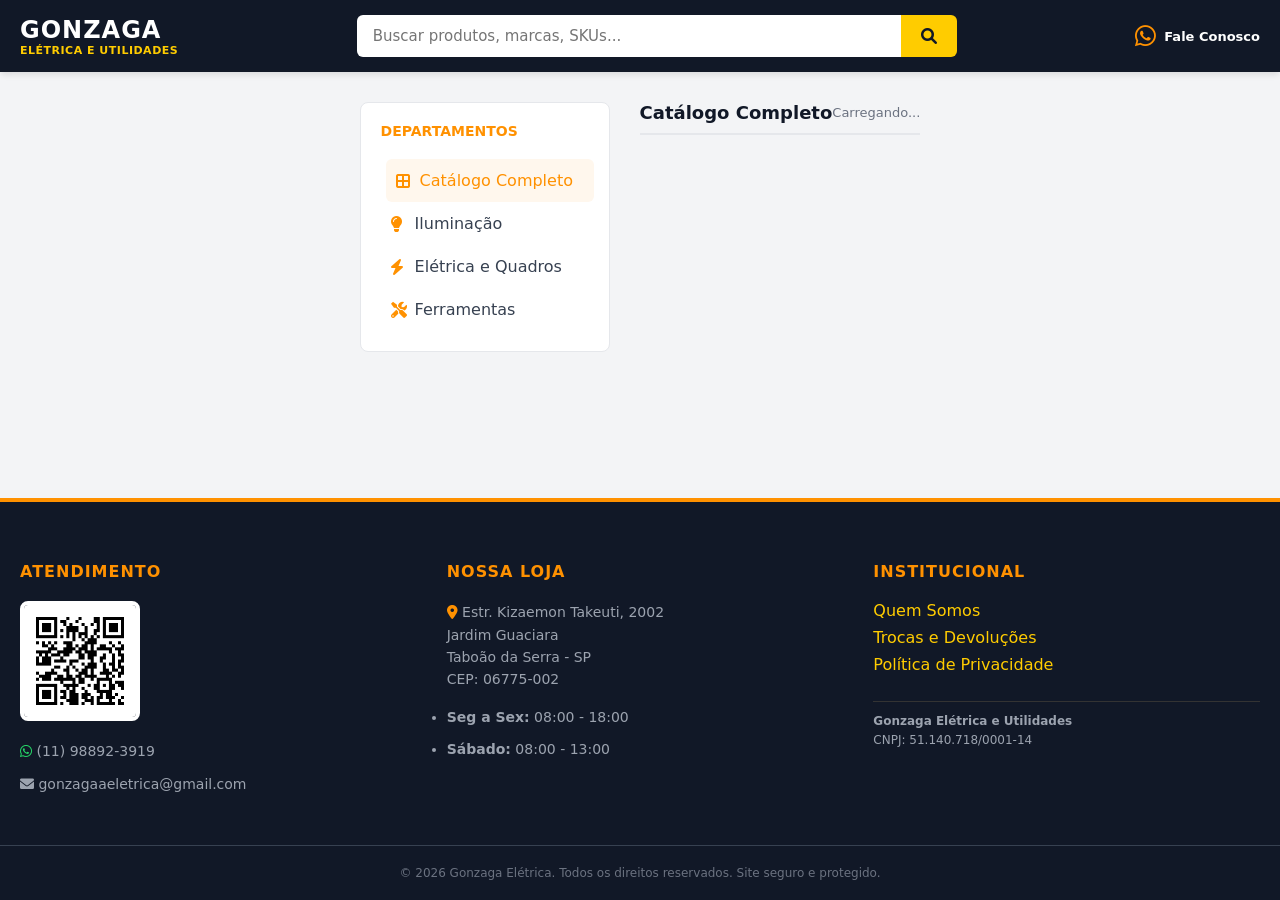
==== index.html @ 6174c6c3 "Publica site Gonzaga Eletrica e Utilidades" ====
<!DOCTYPE html>
<html lang="pt-br">
<head>
    <meta charset="UTF-8">
    <meta name="viewport" content="width=device-width, initial-scale=1.0">
    <title>Gonzaga Elétrica e Utilidades | Materiais Elétricos em Taboão da Serra</title>
    <meta name="description" content="Especialistas em materiais elétricos, iluminação e utilidades em Taboão da Serra. Qualidade, preço justo e atendimento profissional. Solicite orçamento!">
    
    <link rel="apple-touch-icon" sizes="180x180" href="apple-touch-icon.png">
    <link rel="icon" type="image/png" sizes="32x32" href="favicon-32x32.png">
    <link rel="icon" type="image/png" sizes="16x16" href="favicon-16x16.png">
    <link rel="manifest" href="site.webmanifest">

    <script type="application/ld+json">
    {
      "@context": "https://schema.org",
      "@type": "HardwareStore",
      "name": "Gonzaga Elétrica",
      "image": "android-chrome-512x512.png",
      "telephone": "+5511988923919",
      "email": "gonzagaaeletrica@gmail.com",
      "address": {
        "@type": "PostalAddress",
        "streetAddress": "Estr. Kizaemon Takeuti, 2002",
        "addressLocality": "Taboão da Serra",
        "addressRegion": "SP",
        "postalCode": "06775-002",
        "addressCountry": "BR"
      }
    }
    </script>

    <link rel="stylesheet" href="https://cdnjs.cloudflare.com/ajax/libs/font-awesome/6.0.0/css/all.min.css">
    <link rel="stylesheet" href="style.css">
</head>
<body>
    <header class="main-header">
        <div class="container header-flex">
            <a href="index.html" class="logo" aria-label="Ir para a página inicial">
                <h1>GONZAGA</h1>
                <span>ELÉTRICA E UTILIDADES</span>
            </a>
            <div class="search-container">
                <input type="text" id="main-search" placeholder="Buscar produtos, marcas, SKUs..." aria-label="Buscar produtos">
                <button type="submit" aria-label="Pesquisar"><i class="fa-solid fa-magnifying-glass"></i></button>
            </div>
            <a href="contato.html" style="color:white; text-decoration:none; display:flex; align-items:center; gap:8px;">
                <i class="fa-brands fa-whatsapp" style="color: #ff9100; font-size: 24px;"></i>
                <span style="font-size: 13px; font-weight: 600;">Fale Conosco</span>
            </a>
        </div>
    </header>

    <main class="main-content container">
        <aside class="sidebar">
            <h3 style="margin-bottom: 20px; font-size: 14px; text-transform: uppercase; color: #ff9100;">Departamentos</h3>
            <nav class="category-menu">
                <ul>
                    <li class="category-item active" data-category="todos"><a href="#"><i class="fa-solid fa-border-all"></i> Catálogo Completo</a></li>
                    <li class="category-item" data-category="iluminacao"><a href="#"><i class="fa-solid fa-lightbulb"></i> Iluminação</a></li>
                    <li class="category-item" data-category="eletrica"><a href="#"><i class="fa-solid fa-bolt"></i> Elétrica e Quadros</a></li>
                    <li class="category-item" data-category="ferramentas"><a href="#"><i class="fa-solid fa-screwdriver-wrench"></i> Ferramentas</a></li>
                </ul>
            </nav>
        </aside>

        <section style="flex: 1;">
            <div style="margin-bottom: 20px; display: flex; justify-content: space-between; align-items: center; border-bottom: 2px solid #e5e7eb; padding-bottom: 10px;">
                <h2 id="current-category-name" style="font-size: 18px; color: #111827;">Catálogo Completo</h2>
                <span id="product-count" style="font-size: 13px; color: #6b7280; font-weight: 500;">Carregando...</span>
            </div>
            <div class="products-grid" id="products-grid"></div>
        </section>
    </main>

    <footer class="main-footer">
        <div class="container footer-grid">
            <div class="footer-column">
                <h3>Atendimento</h3>
                <img src="img/whatsapp_qr.png" alt="QR Code WhatsApp" class="footer-qr">
                <p><i class="fa-brands fa-whatsapp" style="color:#25d366;"></i> (11) 98892-3919</p>
                <p><i class="fa-solid fa-envelope"></i> gonzagaaeletrica@gmail.com</p>
            </div>
            <div class="footer-column">
                <h3>Nossa Loja</h3>
                <p><i class="fa-solid fa-location-dot" style="color: #ff9100;"></i> Estr. Kizaemon Takeuti, 2002<br>Jardim Guaciara<br>Taboão da Serra - SP<br>CEP: 06775-002</p>
                <ul style="margin-top: 15px;">
                    <li><strong>Seg a Sex:</strong> 08:00 - 18:00</li>
                    <li><strong>Sábado:</strong> 08:00 - 13:00</li>
                </ul>
            </div>
            <div class="footer-column">
                <h3>Institucional</h3>
                <a href="institucional.html#quem-somos" class="footer-link">Quem Somos</a>
                <a href="institucional.html#trocas" class="footer-link">Trocas e Devoluções</a>
                <a href="institucional.html#privacidade" class="footer-link">Política de Privacidade</a>
                <br>
                <p style="font-size: 12px; border-top: 1px solid #333; padding-top: 10px;">
                    <strong>Gonzaga Elétrica e Utilidades</strong><br>
                    CNPJ: 51.140.718/0001-14
                </p>
            </div>
        </div>
        <div class="footer-bottom container">
            <p>© 2026 Gonzaga Elétrica. Todos os direitos reservados. Site seguro e protegido.</p>
        </div>
    </footer>

    <script src="bancodedados.js"></script>
    <script src="script.js"></script>
</body>
</html>
---- style.css ----
:root {
    --primary-black: #111827;
    --primary-white: #ffffff;
    --brand-yellow: #ffcc00;
    --brand-orange: #ff9100;
    --whatsapp-green: #25d366;
    --text-dark: #374151;
    --text-muted: #6b7280;
    --bg-light: #f3f4f6;
    --border-color: #e5e7eb;
    --transition-smooth: all 0.3s cubic-bezier(0.4, 0, 0.2, 1);
}

* { margin: 0; padding: 0; box-sizing: border-box; font-family: 'Inter', system-ui, sans-serif; }
body { background: var(--bg-light); color: var(--text-dark); display: flex; flex-direction: column; min-height: 100vh; }
.container { max-width: 1280px; margin: 0 auto; padding: 0 20px; }

/* HEADER */
.main-header { background: var(--primary-black); color: var(--primary-white); padding: 15px 0; position: sticky; top: 0; z-index: 100; box-shadow: 0 4px 6px -1px rgba(0,0,0,0.1); }
.header-flex { display: flex; justify-content: space-between; align-items: center; gap: 20px;}
.logo { display: flex; flex-direction: column; text-decoration: none; color: white;}
.logo h1 { font-size: 24px; font-weight: 900; letter-spacing: 1px; margin:0;}
.logo span { font-size: 11px; color: var(--brand-yellow); font-weight: 600; letter-spacing: 0.5px;}

.search-container { flex: 1; max-width: 600px; display: flex; border-radius: 6px; overflow: hidden; }
.search-container input { width: 100%; padding: 12px 16px; border: none; outline: none; font-size: 15px; }
.search-container button { background: var(--brand-yellow); border: none; padding: 0 20px; cursor: pointer; transition: var(--transition-smooth); color: var(--primary-black); font-size: 16px;}
.search-container button:hover { background: var(--brand-orange); }

/* GRID E CARDS */
.main-content { display: flex; gap: 30px; margin-top: 30px; flex: 1;}
.main-content > section { flex: 1; min-width: 0; }
.sidebar { width: 250px; background: var(--primary-white); border-radius: 8px; padding: 20px; border: 1px solid var(--border-color); height: fit-content; position: sticky; top: 100px; }
.category-menu ul { list-style: none; }
.category-item a { text-decoration: none; color: var(--text-dark); display: flex; align-items: center; padding: 12px 10px; border-radius: 6px; transition: var(--transition-smooth); font-weight: 500;}
.category-item a i { width: 24px; color: var(--brand-orange); }
.category-item.active a, .category-item a:hover { background: #fff7ed; color: var(--brand-orange); transform: translateX(5px); }

.products-grid { display: grid; grid-template-columns: repeat(4, 1fr); gap: 20px; width: 100%; margin-top: 20px;}
.product-card { background: var(--primary-white); padding: 16px; border-radius: 8px; border: 1px solid var(--border-color); transition: var(--transition-smooth); display: flex; flex-direction: column; }
.product-card:hover { transform: translateY(-4px); box-shadow: 0 10px 15px -3px rgba(0,0,0,0.1); border-color: var(--brand-yellow); }
.card-link { text-decoration: none; color: inherit; flex: 1; display: flex; flex-direction: column;}
.img-wrapper { aspect-ratio: 1; display: flex; align-items: center; justify-content: center; background: #fff; margin-bottom: 15px; overflow: hidden;}
.prod-img { max-width: 100%; max-height: 100%; object-fit: contain; transition: var(--transition-smooth); mix-blend-mode: multiply;}
.product-card:hover .prod-img { transform: scale(1.08); }
.card-title { font-size: 14px; font-weight: 600; color: var(--primary-black); line-height: 1.4; margin-bottom: 15px; text-align: center;}

.product-badges { display: flex; flex-wrap: wrap; gap: 10px; margin: 8px 0 18px; }
.product-badge { display: inline-flex; align-items: center; gap: 8px; padding: 8px 12px; border-radius: 999px; font-size: 12px; font-weight: 700; border: 1px solid var(--border-color); background: #fff7ed; color: var(--primary-black); }
.product-badge i { color: var(--brand-orange); }
.badge-bivolt { background: #ecfeff; border-color: #67e8f9; }
.badge-original { background: #fef3c7; border-color: #f59e0b; color: #78350f; }
.badge-industrial { background: #f5f3ff; border-color: #8b5cf6; color: #4c1d95; }
.badge-delivery { background: #ecfdf5; border-color: #34d399; color: #065f46; }

.gallery-shell { display: flex; flex-direction: column; gap: 16px; width: 100%; }
.main-image-container { position: relative; cursor: zoom-in; }
.zoom-hint { position: absolute; bottom: 16px; right: 16px; background: rgba(17, 24, 39, 0.8); color: white; border: none; border-radius: 999px; padding: 10px 12px; display: inline-flex; align-items: center; gap: 8px; }
.gallery-thumbs { display: flex; flex-wrap: wrap; gap: 10px; }
.thumb-btn { width: 74px; height: 74px; padding: 4px; border: 2px solid var(--border-color); border-radius: 12px; overflow: hidden; background: white; cursor: pointer; transition: var(--transition-smooth); }
.thumb-btn.active { border-color: var(--brand-orange); box-shadow: 0 0 0 2px rgba(255, 145, 0, 0.16); }
.thumb-btn img { width: 100%; height: 100%; object-fit: cover; display: block; }
.image-zoom-modal { position: fixed; inset: 0; background: rgba(2, 6, 23, 0.8); display: none; align-items: center; justify-content: center; padding: 20px; z-index: 200; }
.image-zoom-modal.active { display: flex; }
.image-zoom-content { position: relative; max-width: min(100%, 900px); background: white; border-radius: 24px; padding: 20px; box-shadow: 0 20px 50px rgba(15, 23, 42, 0.25); }
.image-zoom-content img { width: 100%; max-height: 80vh; object-fit: contain; border-radius: 16px; }
.image-zoom-close { position: absolute; top: 12px; right: 12px; width: 40px; height: 40px; border-radius: 50%; border: none; background: rgba(17, 24, 39, 0.85); color: white; cursor: pointer; }
.image-zoom-caption { margin-top: 12px; color: var(--text-muted); font-size: 13px; text-align: center; }
.tech-highlights { display: grid; grid-template-columns: repeat(2, minmax(0, 1fr)); gap: 16px; margin-top: 16px; }
.tech-card { background: white; border: 1px solid var(--border-color); border-radius: 16px; padding: 16px; display: flex; align-items: flex-start; gap: 12px; }
.tech-card-icon { width: 44px; height: 44px; min-width: 44px; border-radius: 50%; background: #fff7ed; color: var(--brand-orange); display: grid; place-items: center; font-size: 18px; }
.tech-card span { display: block; font-size: 12px; text-transform: uppercase; letter-spacing: 0.08em; color: var(--text-muted); margin-bottom: 4px; }
.tech-card strong { display: block; font-size: 15px; color: var(--primary-black); }
.related-products { margin-top: 32px; }
.related-grid { display: grid; grid-template-columns: repeat(auto-fit, minmax(200px, 1fr)); gap: 16px; margin-top: 14px; }
.related-card { background: white; border: 1px solid var(--border-color); border-radius: 18px; padding: 14px; display: flex; flex-direction: column; gap: 10px; }
.related-card img { width: 100%; aspect-ratio: 1; object-fit: contain; border-radius: 12px; background: #f9fafb; padding: 8px; }
.related-card h3 { font-size: 14px; color: var(--primary-black); line-height: 1.4; }
.related-card a { margin-top: auto; color: var(--brand-orange); font-weight: 600; text-decoration: none; }
.related-card a:hover { text-decoration: underline; }

/* BOTOES */
.btn-consultar { background: var(--whatsapp-green); color: white; border: none; padding: 12px; border-radius: 6px; font-weight: 700; cursor: pointer; transition: var(--transition-smooth); width: 100%; font-size: 14px;}
.btn-consultar:hover { background: #1da851; transform: scale(1.02); }
.btn-back-styled { display: inline-flex; align-items: center; gap: 8px; background: transparent; color: var(--brand-yellow); text-decoration: none; font-weight: 600; border: 1px solid var(--brand-yellow); padding: 8px 16px; border-radius: 20px; transition: var(--transition-smooth);}
.btn-back-styled:hover { background: var(--brand-yellow); color: var(--primary-black); }

/* ESTADOS */
.empty-state { grid-column: 1 / -1; text-align: center; padding: 60px 20px; color: var(--text-muted); }
.empty-state i { font-size: 48px; margin-bottom: 15px; opacity: 0.5; }

/* FOOTER */
.main-footer { background: var(--primary-black); color: var(--primary-white); padding: 60px 0 20px; margin-top: 60px; border-top: 4px solid var(--brand-orange); }
.footer-grid { display: grid; grid-template-columns: repeat(auto-fit, minmax(250px, 1fr)); gap: 40px; }
.footer-column h3 { color: var(--brand-orange); margin-bottom: 20px; font-size: 16px; text-transform: uppercase; letter-spacing: 1px;}
.footer-column p, .footer-column li { color: #9ca3af; font-size: 14px; line-height: 1.6; margin-bottom: 10px;}
.footer-qr { width: 120px; border-radius: 8px; margin-bottom: 15px; border: 4px solid white;}
.footer-link { color: var(--brand-yellow); text-decoration: none; transition: var(--transition-smooth); display: block; margin-bottom: 8px;}
.footer-link:hover { color: var(--primary-white); text-decoration: underline;}
.footer-bottom { text-align: center; border-top: 1px solid #374151; padding-top: 20px; margin-top: 40px; font-size: 12px; color: #6b7280; }

@media (max-width: 1024px) {
    .main-content { flex-direction: column; }
    .sidebar { width: 100%; position: relative; top: 0; }
    .header-flex { flex-wrap: wrap; }
    .search-container { order: 3; max-width: 100%; margin: 10px 0 0 0; }
    .products-grid { grid-template-columns: repeat(3, 1fr); }
}

@media (max-width: 768px) {
    .main-content { gap: 20px; }
    .products-grid { grid-template-columns: repeat(2, 1fr); }
    .card-title { font-size: 13px; }
    .category-item a { font-size: 14px; }
    .footer-grid { grid-template-columns: 1fr; }
}

/* PAGINA DE PRODUTO */
.product-layout {
    display: grid;
    grid-template-columns: 1.2fr 0.8fr;
    gap: 32px;
    align-items: start;
}

.product-gallery,
.product-info-column,
.product-description-section {
    background: #f8fafb;
    border-radius: 24px;
    padding: 28px;
    box-shadow: 0 24px 40px rgba(15, 23, 42, 0.06);
}

.product-gallery {
    display: flex;
    justify-content: center;
    align-items: center;
    min-height: 460px;
}

.main-image-container {
    width: 100%;
    max-width: 560px;
    overflow: hidden;
    border-radius: 24px;
    background: #ffffff;
    display: flex;
    align-items: center;
    justify-content: center;
    padding: 24px;
    touch-action: none;
    position: relative;
}

.main-image-container img {
    width: 100%;
    height: auto;
    object-fit: contain;
    transform-origin: center center;
    transform: scale(var(--zoom-scale, 1));
    transition: transform 0.16s ease-out;
    will-change: transform;
}

.main-image-container.is-zoomed {
    cursor: zoom-out;
}

.main-image-container .image-preview-cursor {
    position: absolute;
    width: 96px;
    height: 96px;
    border-radius: 16px;
    border: 2px solid rgba(255,255,255,0.95);
    box-shadow: 0 12px 30px rgba(15, 23, 42, 0.18);
    pointer-events: none;
    opacity: 0;
    transform: translate(-50%, -50%);
    background-repeat: no-repeat;
    background-size: cover;
    background-position: center;
    backdrop-filter: blur(3px);
    z-index: 6;
}

.main-image-container .image-preview-cursor.active {
    opacity: 0.92;
}

.product-info-column {
    display: flex;
    flex-direction: column;
    gap: 20px;
}

.sku-text {
    font-size: 13px;
    color: var(--text-muted);
    letter-spacing: 0.16em;
    text-transform: uppercase;
}

.product-title {
    font-size: 34px;
    line-height: 1.1;
    margin-bottom: 8px;
    color: var(--primary-black);
}

.rating-stars {
    display: flex;
    align-items: center;
    gap: 10px;
    color: #ffcc00;
}

.price-box {
    background: #ffffff;
    padding: 24px;
    border-radius: 20px;
    border: 1px solid #e5e7eb;
    display: grid;
    gap: 18px;
}

.price-label {
    font-size: 15px;
    color: var(--text-dark);
    font-weight: 600;
}

#btn-whats-detalhe {
    width: 100%;
    display: inline-flex;
    align-items: center;
    justify-content: center;
    gap: 10px;
    padding: 16px 18px;
    font-size: 15px;
    border-radius: 14px;
    border: none;
    background: var(--whatsapp-green);
    color: #ffffff;
    cursor: pointer;
    transition: var(--transition-smooth);
}

#btn-whats-detalhe:hover {
    background: #1da851;
    transform: translateY(-1px);
}

.delivery-card {
    display: grid;
    gap: 14px;
    padding-top: 4px;
}

.delivery-item {
    display: flex;
    gap: 15px;
    align-items: flex-start;
    background: #f8fafb;
    padding: 18px;
    border-radius: 16px;
    border: 1px solid #e5e7eb;
}

.delivery-item i {
    font-size: 22px;
    color: var(--brand-orange);
    margin-top: 4px;
}

.delivery-item strong {
    display: block;
    margin-bottom: 6px;
    color: var(--primary-black);
}

.product-description-section h2 {
    margin-top: 0;
    color: var(--primary-black);
    font-size: 22px;
    margin-bottom: 16px;
}

.product-description-section p {
    color: var(--text-dark);
    line-height: 1.8;
    margin-bottom: 24px;
}

.specs-table-wrapper {
    overflow-x: auto;
}

.specs-table {
    width: 100%;
    border-collapse: collapse;
    min-width: 320px;
}

.specs-table td {
    padding: 14px 16px;
    border-bottom: 1px solid #e5e7eb;
    color: var(--text-dark);
    font-size: 14px;
}

.specs-table tr:nth-child(odd) td {
    background: #f3f4f6;
}

@media (max-width: 900px) {
    .product-layout {
        grid-template-columns: 1fr;
    }

    .main-image-container {
        min-height: 320px;
        padding: 20px;
    }
}

@media (max-width: 780px) {
    .main-header { padding: 18px 0; }
    .header-flex { flex-direction: column; gap: 18px; }
    .logo { align-items: flex-start; }
    .search-container { order: 3; width: 100%; margin-top: 10px; }
    .search-container input { font-size: 14px; }
    .products-grid { grid-template-columns: repeat(auto-fill, minmax(180px, 1fr)); }
    .category-item a { font-size: 14px; }
    .footer-grid { grid-template-columns: 1fr; }
    .product-title { font-size: 28px; }
    .container { padding: 0 16px; }
}

@media (max-width: 580px) {
    .header-flex { align-items: stretch; }
    .logo { width: 100%; }
    .search-container { max-width: 100%; }
    .search-container button { padding: 12px 16px; }
    .products-grid { grid-template-columns: repeat(auto-fill, minmax(160px, 1fr)); }
    .product-title { font-size: 24px; }
    .price-box { padding: 18px; }
    .delivery-item { flex-direction: column; gap: 12px; }
    .delivery-item i { margin-top: 0; }
    .product-description-section { padding: 22px; }
}

/* PAGINA INSTITUCIONAL */
.inst-content { background: var(--primary-white); padding: 40px; border-radius: 8px; margin-bottom: 40px; box-shadow: 0 1px 3px rgba(0,0,0,0.1);}
.inst-content h2 { color: var(--primary-black); margin: 30px 0 15px; font-size: 22px; border-bottom: 2px solid var(--brand-yellow); padding-bottom: 8px; display: inline-block;}
.inst-content p { line-height: 1.7; margin-bottom: 15px; color: var(--text-dark); }
.inst-content ul { margin-left: 20px; margin-bottom: 15px; color: var(--text-dark); line-height: 1.7;}
.inst-content li { margin-bottom: 8px; }
/* Efeito Pulsar para o botão do WhatsApp */
@keyframes pulsar-whatsapp {
    0% { transform: scale(1); box-shadow: 0 0 0 0 rgba(37, 211, 102, 0.7); }
    70% { transform: scale(1.05); box-shadow: 0 0 0 15px rgba(37, 211, 102, 0); }
    100% { transform: scale(1); box-shadow: 0 0 0 0 rgba(37, 211, 102, 0); }
}

.btn-whatsapp-pulsar {
    animation: pulsar-whatsapp 2s infinite;
    background-color: #25d366 !important;
    border: none;
    color: white;
    cursor: pointer;
    padding: 15px;
    border-radius: 8px;
    font-weight: bold;
    display: inline-flex;
    align-items: center;
    justify-content: center;
    gap: 10px;
}

/* Ajustes de Responsividade */
@media (max-width: 1024px) {
    .product-layout { grid-template-columns: 1fr !important; }
}

@media (max-width: 768px) {
    .products-grid { grid-template-columns: repeat(auto-fill, minmax(150px, 1fr)) !important; }
    .header-flex { flex-direction: column; gap: 15px; }
    .search-container { width: 100%; }
}
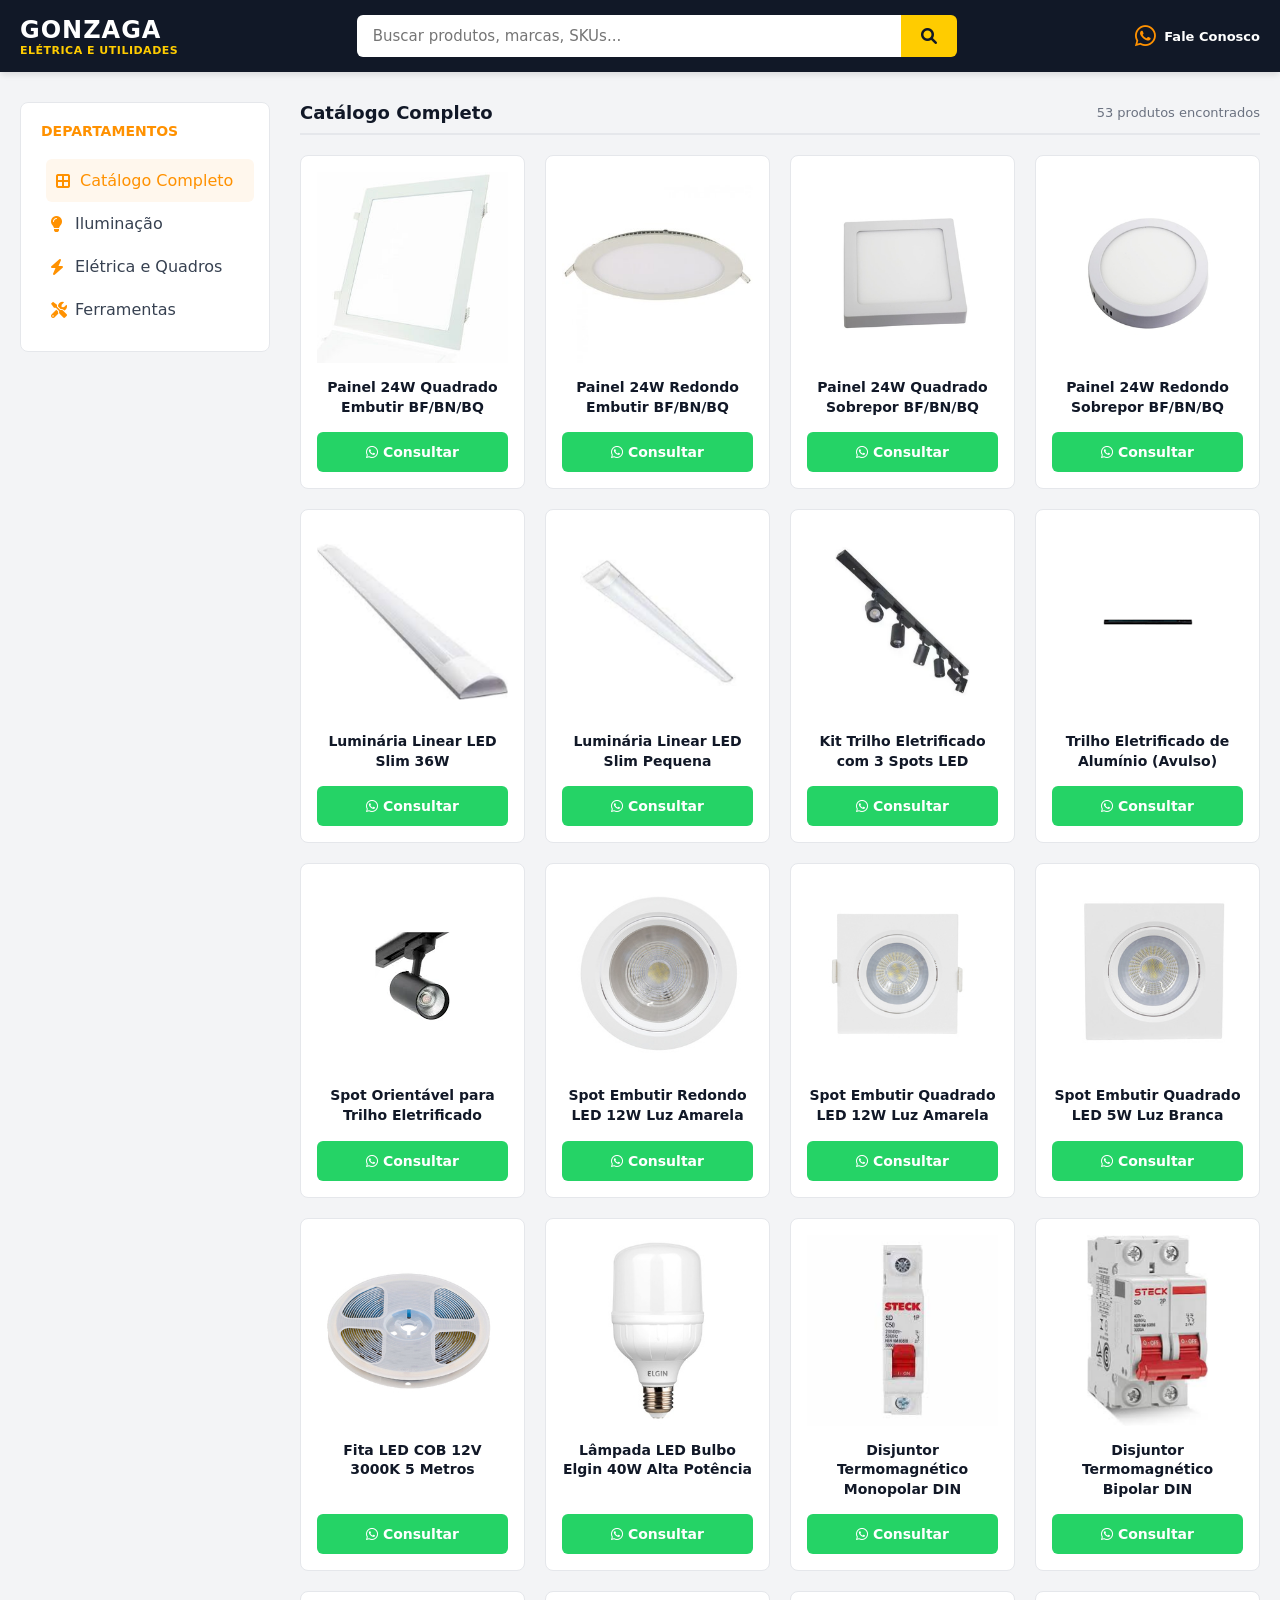
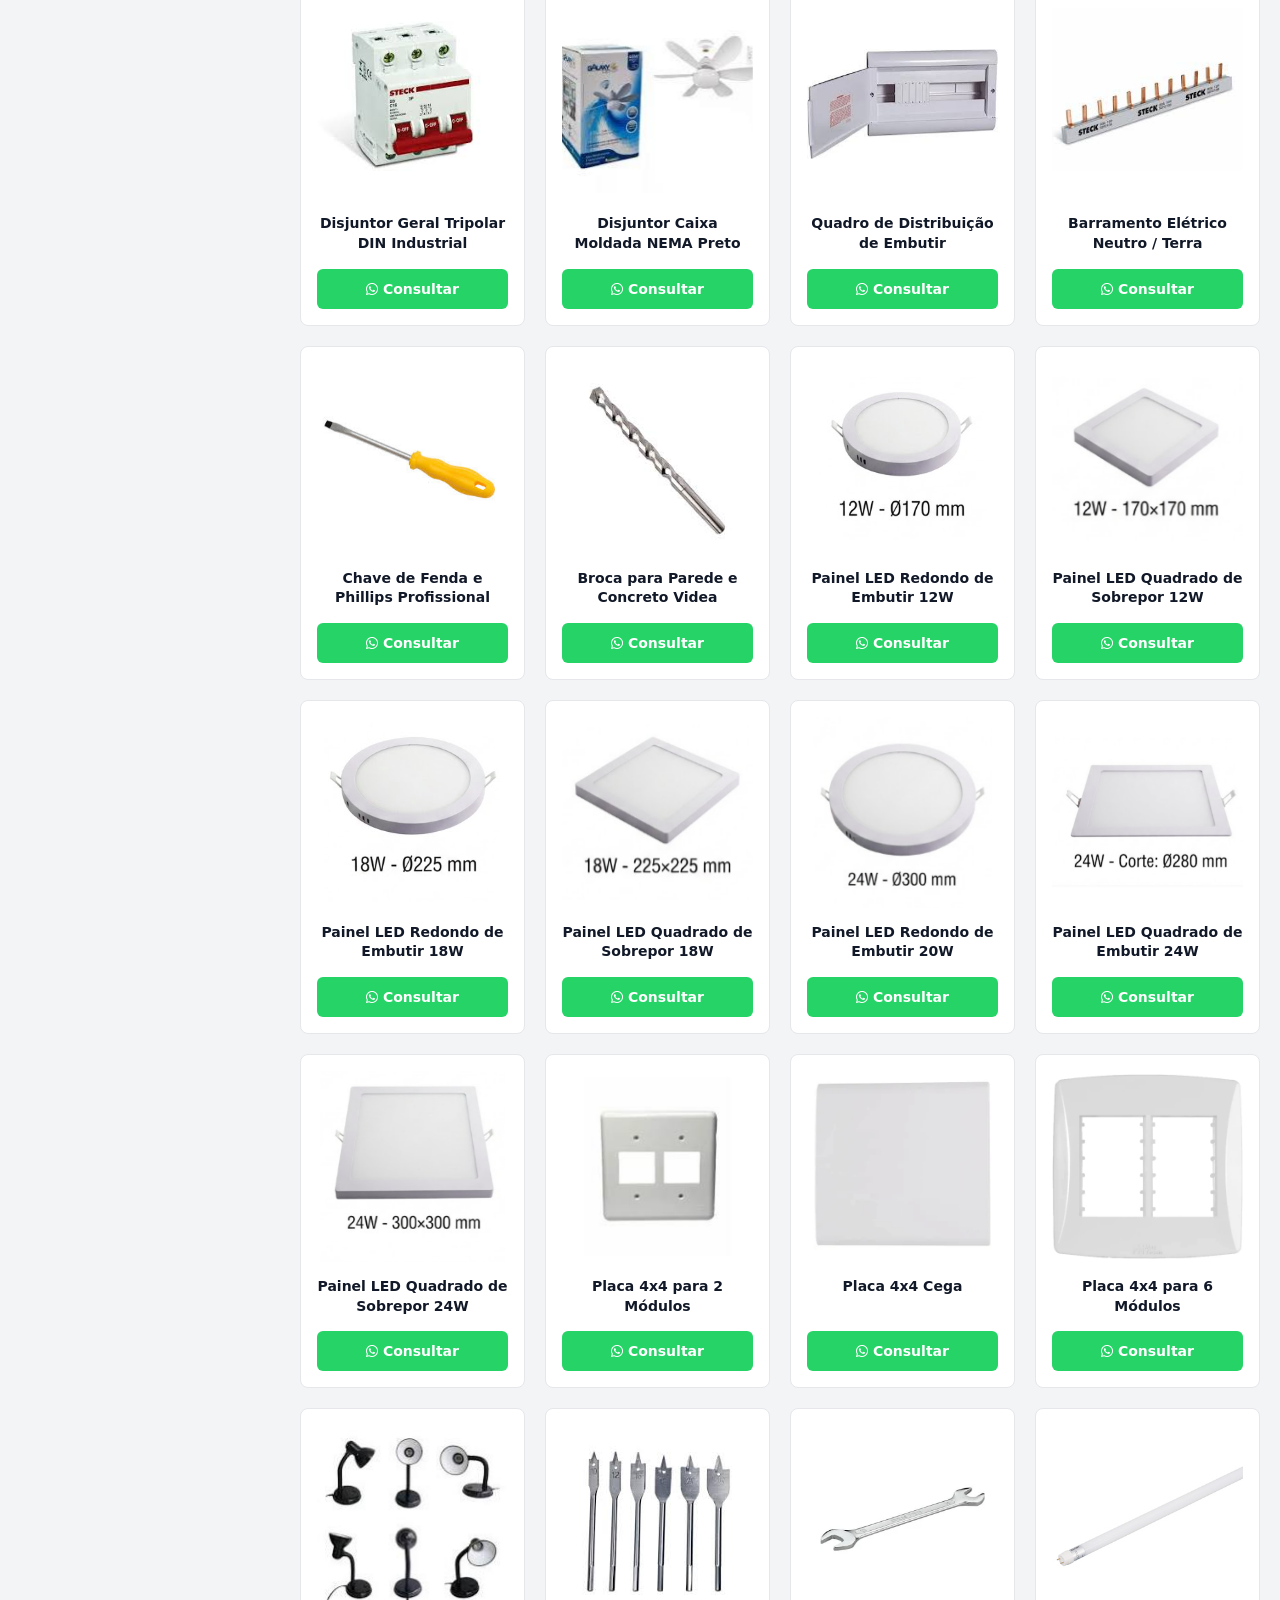
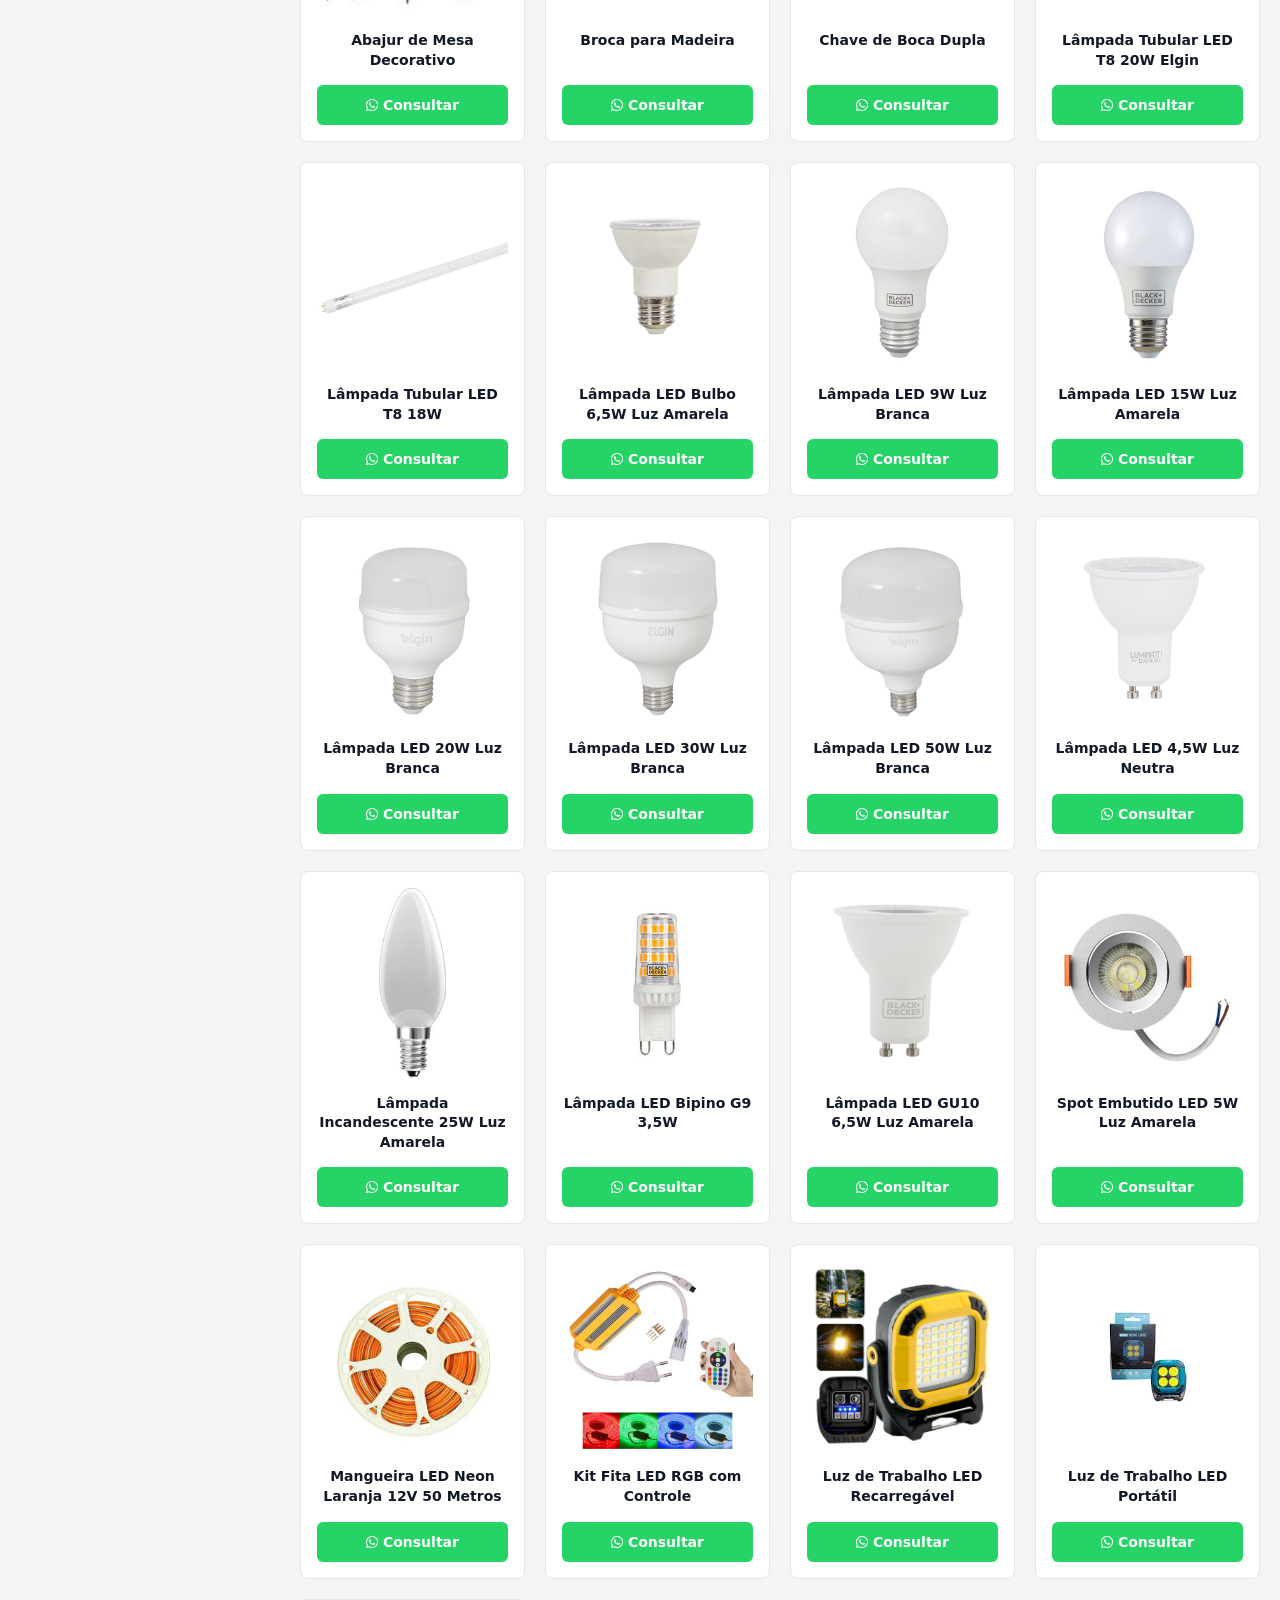
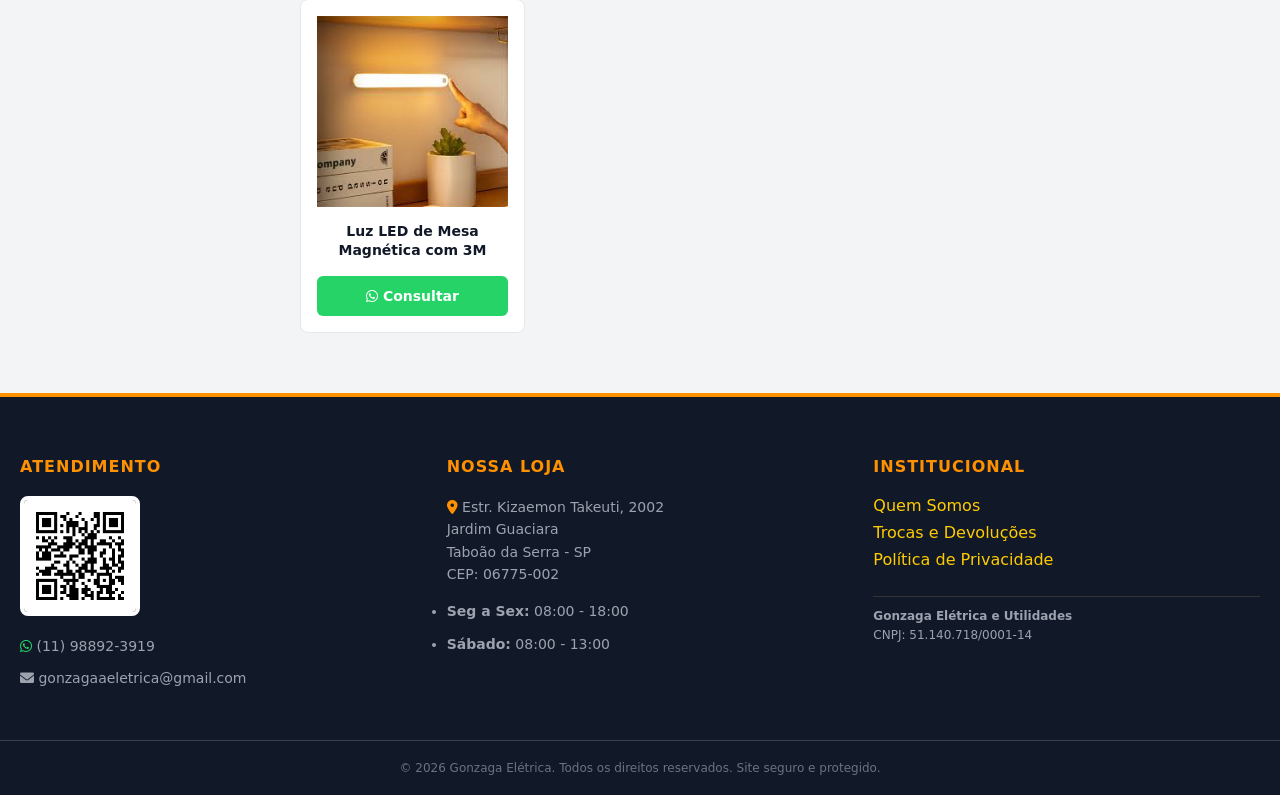
==== commit 78857e0c: "Lanca produtos adicionais no catalogo" ====
--- a/index.html
+++ b/index.html
@@ -106,7 +106,7 @@
         </div>
     </footer>
 
-    <script src="bancodedados.js"></script>
-    <script src="script.js"></script>
+    <script src="bancodedados.js?v=20260722"></script>
+    <script src="script.js?v=20260722"></script>
 </body>
 </html>
